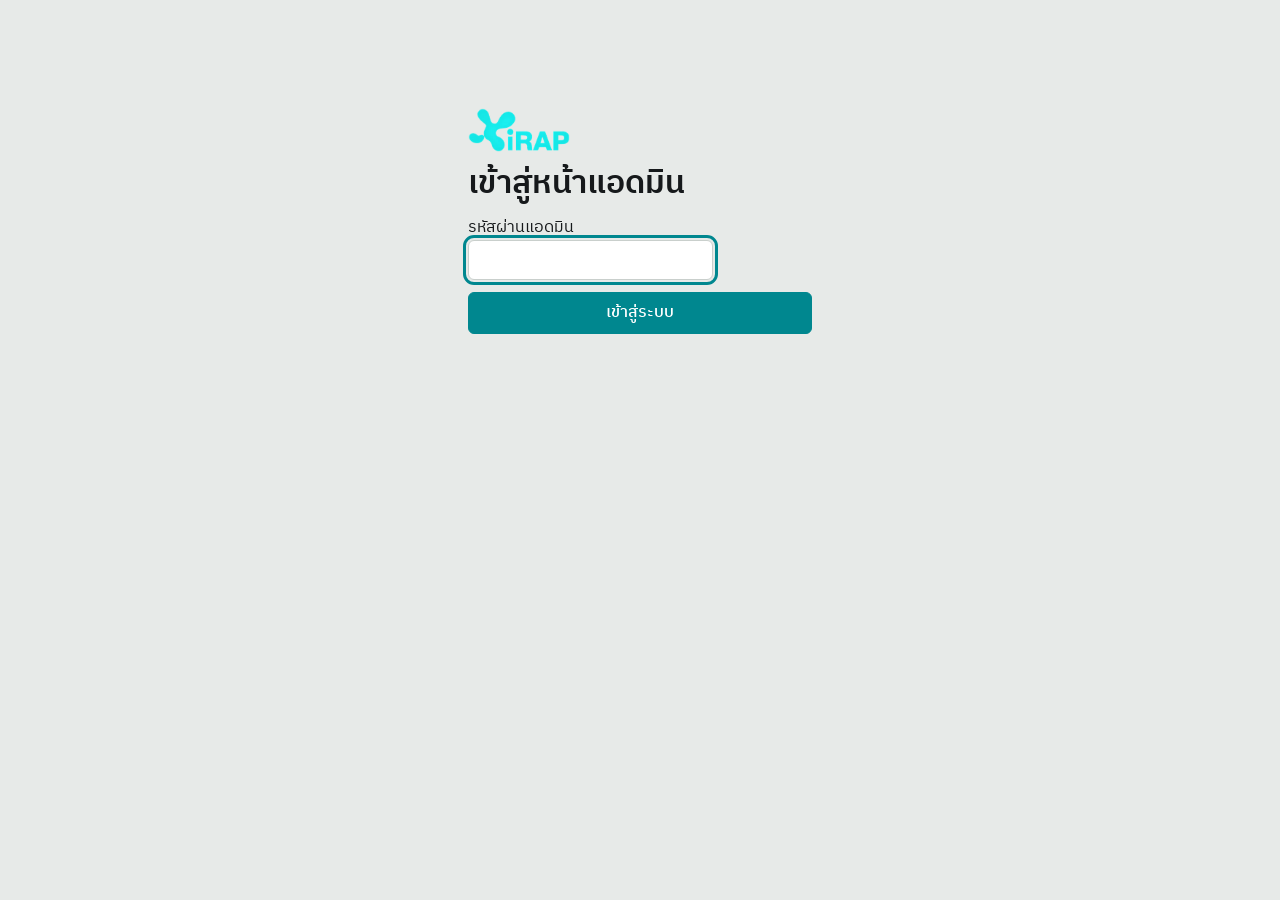
==== admin/index.html @ 8eb098cf "Add v2: separate admin, tv and referee sites with realtime and scheduled queue opening" ====
<!doctype html>
<html lang="th">
<head>
<meta charset="utf-8">
<meta name="viewport" content="width=device-width,initial-scale=1">
<meta name="theme-color" content="#16191B">
<title>Alvik Admin</title>
<link rel="icon" href="../shared/irap.png">
<link rel="stylesheet" href="../shared/base.css">
<link rel="stylesheet" href="admin.css">
</head>
<body>
<div id="app"></div>
<dialog id="dlg"></dialog>
<script src="../shared/supabase.js"></script>
<script src="../shared/qr.min.js"></script>
<script type="module" src="main.js"></script>
</body>
</html>
---- shared/base.css ----
@import url(fonts.css);
:root{
  --ink:#16191B; --floor:#E7EAE8; --panel:#FFFFFF; --line:#C9CFCC; --muted:#5D6663;
  --teal:#00878F; --red:#CF3A2E; --blue:#2457C5; --tape:#F2B705; --done:#2F8A4E;
  --red-soft:#F9E3E0; --blue-soft:#E1E9F9; --tape-soft:#FCF1C8;
  --r-sm:6px; --r-md:10px;
  --f:"IBM Plex Sans Thai",system-ui,sans-serif;
}
*{box-sizing:border-box}
html,body{margin:0;background:var(--floor);color:var(--ink);font:400 16px/1.5 var(--f);font-variant-numeric:tabular-nums;-webkit-text-size-adjust:100%}
button,input,select,textarea{font:inherit;color:inherit}
h1,h2,h3{margin:0;font-weight:600;line-height:1.25}
.num{font-variant-numeric:tabular-nums}
.muted{color:var(--muted)}
.btn{min-height:40px;padding:8px 16px;border:1px solid var(--line);border-radius:var(--r-sm);background:var(--panel);font-weight:500;cursor:pointer;touch-action:manipulation}
a.btn{color:inherit;text-decoration:none;display:inline-flex;align-items:center}
.btn:hover{border-color:var(--ink)}
.btn:focus-visible,input:focus-visible,select:focus-visible{outline:3px solid var(--teal);outline-offset:2px}
.btn.primary{background:var(--teal);border-color:var(--teal);color:#fff}
.btn.danger{border-color:var(--red);color:var(--red)}
.btn.red{background:var(--red);border-color:var(--red);color:#fff}
.btn.blue{background:var(--blue);border-color:var(--blue);color:#fff}
.btn.small{min-height:32px;padding:4px 10px;font-size:14px}
.btn:disabled{opacity:.4;cursor:not-allowed}
input,select{min-height:40px;padding:6px 10px;border:1px solid var(--line);border-radius:var(--r-sm);background:#fff;max-width:100%}
.card{background:var(--panel);border:1px solid var(--line);border-left:6px solid var(--line);border-radius:var(--r-md);padding:14px 16px}
.card.st-ready{border-left-color:var(--teal)} .card.st-queued{border-left-color:var(--teal);border-left-style:dashed}
.card.st-live{border-left-color:var(--tape)} .card.st-done{border-left-color:var(--done)} .card.st-locked{border-left-color:var(--line)}
.pill{display:inline-block;padding:1px 10px;border-radius:99px;border:1px solid currentColor;font-size:13px;font-weight:500;white-space:nowrap}
.pill.ready,.pill.queued{color:var(--teal)} .pill.live{color:#7a5a00;background:var(--tape-soft);border-color:var(--tape)} .pill.done{color:var(--done)} .pill.locked{color:var(--muted)}
.netdot{display:inline-flex;align-items:center;gap:6px;font-size:13px;color:var(--muted)}
.netdot i{width:9px;height:9px;border-radius:50%;background:var(--line)}
.netdot.on i{background:var(--done)} .netdot.wait i{background:var(--tape)} .netdot.err i{background:var(--red)}
.side-r{--c:var(--red);--cs:var(--red-soft)} .side-b{--c:var(--blue);--cs:var(--blue-soft)}
.toast{position:fixed;left:50%;bottom:20px;transform:translateX(-50%);background:var(--ink);color:#fff;padding:10px 18px;border-radius:var(--r-md);z-index:99;max-width:92vw}
.toast.bad{background:var(--red)}
.sr{position:absolute;left:-9999px}
@media (prefers-reduced-motion:reduce){*{animation:none!important;transition:none!important}}
---- admin/admin.css ----
.top{background:var(--ink);color:#fff;display:flex;align-items:center;gap:16px;padding:10px 20px;position:sticky;top:0;z-index:6}
.top img{height:34px;background:#fff;border-radius:6px;padding:2px 6px}.top b{font-size:18px}.top .sp{flex:1}.top .netdot{color:#fff}
.top .btn{background:transparent;color:#fff;border-color:#ffffff66;min-height:34px}
.tabs{display:flex;gap:2px;background:var(--panel);border-bottom:1px solid var(--line);padding:0 14px;overflow-x:auto;position:sticky;top:54px;z-index:5}
.tabs button{border:0;background:none;padding:12px 16px;font-weight:500;cursor:pointer;border-bottom:4px solid transparent;color:var(--muted);white-space:nowrap}
.tabs button.on{color:var(--ink);border-bottom-color:var(--teal)}
.main{padding:18px 20px;max-width:1500px;margin:0 auto}
.cols{display:grid;grid-template-columns:minmax(0,5fr) minmax(0,6fr);gap:18px;align-items:start}
@media (max-width:980px){.cols{grid-template-columns:minmax(0,1fr)}}
.cols>*,.stack>*{min-width:0}
.btns .btn{white-space:normal;text-align:left}
.stack{display:grid;gap:14px}
.h2{display:flex;align-items:baseline;gap:12px;margin:0 0 10px}.h2 h2{font-size:20px}.h2 span{color:var(--muted);font-size:14px}
.fc .t{font-size:56px;font-weight:600;line-height:1}.fc .vs{display:flex;gap:10px;align-items:center;flex-wrap:wrap;font-size:18px;margin:6px 0}
.fc .vs .r{color:var(--red);font-weight:600}.fc .vs .b{color:var(--blue);font-weight:600}.fc .sc{font-size:24px;font-weight:600}
.btns{display:flex;gap:8px;flex-wrap:wrap;margin-top:10px}
.tbl{width:100%;border-collapse:collapse;background:var(--panel);border:1px solid var(--line);border-radius:var(--r-md);overflow:hidden}
.tbl th{font-size:13px;font-weight:500;color:var(--muted);text-align:left;padding:8px 10px;background:#f3f5f4}
.tbl td{padding:8px 10px;border-top:1px solid var(--line);vertical-align:middle}
.tbl tr.sel td{background:var(--tape-soft)}
.tbl input[type=time]{width:140px}.tbl select{min-width:84px}
.tbl .num{text-align:right}
.q td:first-child{color:var(--done);font-weight:600}.tied td{background:#fbeceb}
.grid5{display:grid;grid-template-columns:repeat(auto-fill,minmax(360px,1fr));gap:14px}
.form{display:grid;gap:10px;max-width:560px}.form label{display:grid;gap:4px;font-weight:500}
.form .two{display:grid;grid-template-columns:1fr 1fr;gap:10px}
.teams{display:grid;grid-template-columns:repeat(auto-fill,minmax(300px,1fr));gap:14px}
.teams .grp{display:grid;gap:8px}.teams .grp div{display:grid;grid-template-columns:28px 1fr;gap:8px;align-items:center}
dialog{border:1px solid var(--line);border-radius:var(--r-md);padding:0;width:min(940px,96vw);max-height:92vh;background:var(--floor);color:var(--ink)}
dialog::backdrop{background:#16191Bb0}
.dh{display:flex;align-items:center;gap:12px;padding:14px 18px;background:var(--panel);border-bottom:1px solid var(--line);position:sticky;top:0}.dh h2{flex:1}
.db{padding:16px 18px;display:grid;gap:14px;overflow:auto;max-height:calc(92vh - 70px)}
.gf{display:grid;grid-template-columns:repeat(6,minmax(0,1fr));gap:8px;align-items:end}
.gf label{display:grid;gap:3px;font-size:13px;color:var(--muted)}.gf input,.gf select{width:100%;min-width:0}
@media (max-width:700px){.gf{grid-template-columns:repeat(2,1fr)}}
.links{display:grid;gap:12px}.lk{display:grid;grid-template-columns:auto 1fr;gap:14px;align-items:center}.lk code{word-break:break-all;font-size:13px;color:var(--muted)}
.lk canvas,.lk img{width:110px;height:110px;image-rendering:pixelated}
.seg{display:flex;flex-wrap:wrap;gap:8px}.seg .btn.on{background:var(--ink);color:#fff;border-color:var(--ink)}
.warn{background:#fbeceb;border:1px solid var(--red);border-radius:var(--r-sm);padding:6px 10px;margin:8px 0;color:#7c1f17}
.login{max-width:380px;margin:12vh auto;padding:0 18px;display:grid;gap:12px}
.mono{font-family:"IBM Plex Mono",monospace;font-size:13px}
.tw{overflow-x:auto;-webkit-overflow-scrolling:touch}.tw .tbl{min-width:560px}
@media (max-width:700px){.top{padding:8px 12px}.main{padding:12px}.fc .t{font-size:44px}}
.form,.form label{min-width:0}.form input,.form select{width:100%}
@media (max-width:700px){.form .two{grid-template-columns:1fr}.lk{grid-template-columns:1fr}}
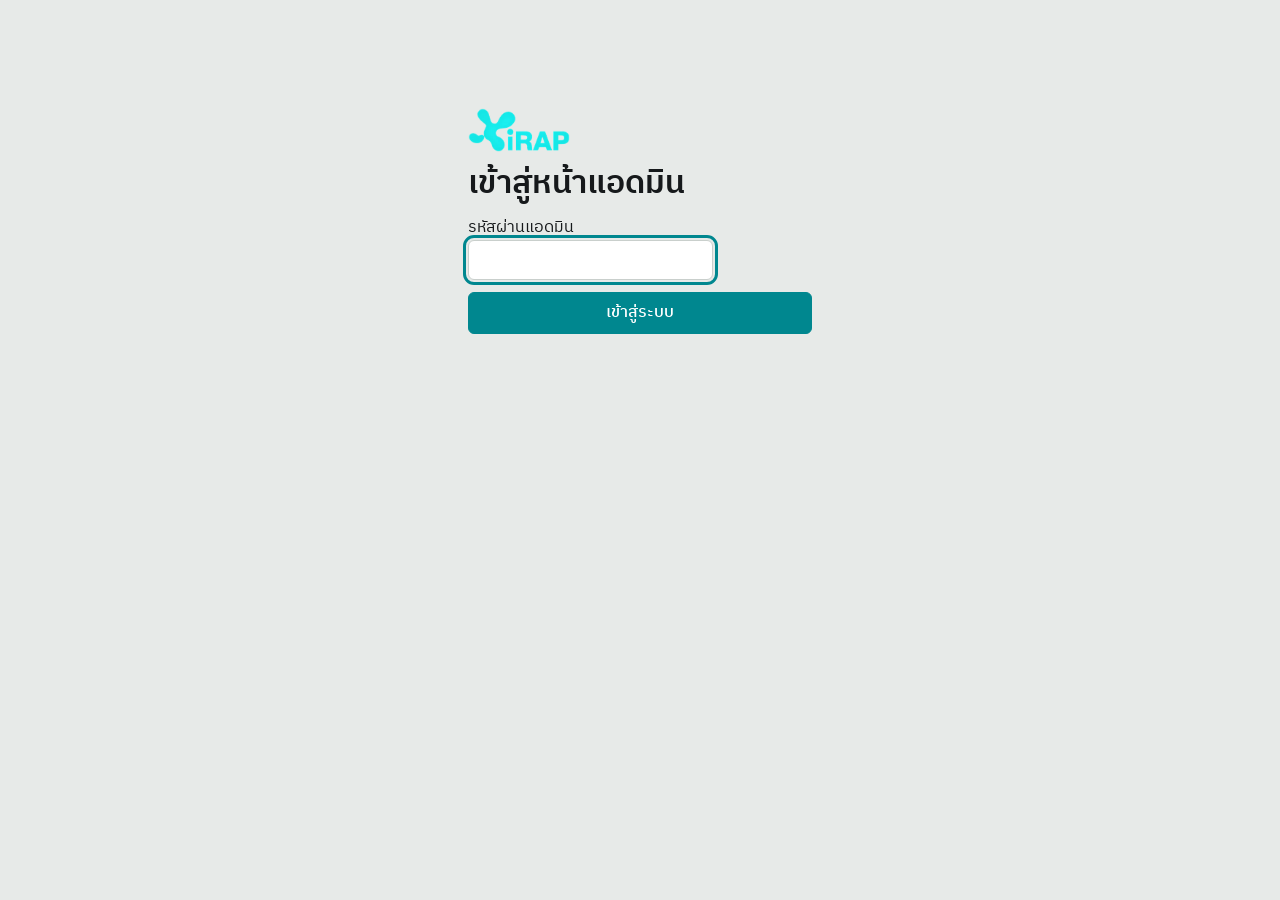
==== commit 4ddd2672: "Add bracket view with connector lines, forfeit for absent teams, admin overview, TV without clocks, " ====
--- a/admin/index.html
+++ b/admin/index.html
@@ -7,6 +7,7 @@
 <title>Alvik Admin</title>
 <link rel="icon" href="../shared/irap.png">
 <link rel="stylesheet" href="../shared/base.css">
+<link rel="stylesheet" href="../shared/bracket.css">
 <link rel="stylesheet" href="admin.css">
 </head>
 <body>
--- a/shared/bracket.css
+++ b/shared/bracket.css
@@ -0,0 +1,26 @@
+.bk{--bk-box:#fff;--bk-head:#16191B;--bk-headink:#fff;--bk-ink:#16191B;--bk-mute:#5D6663;--bk-line:#A9B1AE;--bk-on:#16191B;--bk-up:#2F8A4E;--bk-row:#F1F3F2;--bk-edge:#C9CFCC;--bk-live:#F2B705;--bk-champ:#F2B705;position:relative;width:100%;overflow:hidden}
+.bk.dark{--bk-box:#1D2326;--bk-head:#0E1112;--bk-headink:#F1F3F2;--bk-ink:#F1F3F2;--bk-mute:#98A3A0;--bk-line:#4A5553;--bk-on:#F1F3F2;--bk-row:#262D30;--bk-edge:#37403F}
+.bk-stage{position:absolute;left:0;top:0;transform-origin:0 0;font-family:var(--f);color:var(--bk-ink)}
+.bk-wires{position:absolute;left:0;top:0}
+.bk-wires path{fill:none;stroke:var(--bk-line);stroke-width:2.5;stroke-dasharray:7 6}
+.bk-wires path.on{stroke:var(--bk-on);stroke-dasharray:none;stroke-width:3}
+.bk-box{position:absolute;background:var(--bk-box);border:1.5px solid var(--bk-edge);border-radius:8px;overflow:hidden}
+.bk-h{display:flex;align-items:baseline;gap:10px;padding:0 12px;background:var(--bk-head);color:var(--bk-headink);line-height:36px}
+.bk-h b{font-size:19px}.bk-h span{font-size:14px;opacity:.7}
+.bk-row{display:grid;grid-template-columns:26px minmax(0,1fr) auto;gap:8px;align-items:center;padding:0 12px;font-size:18px;border-top:1px solid var(--bk-edge);border-left:5px solid transparent}
+.bk-row:nth-of-type(odd){background:var(--bk-row)}
+.bk-row .p{color:var(--bk-mute);font-weight:600}.bk-row .n{overflow:hidden;text-overflow:ellipsis;white-space:nowrap;font-weight:500}
+.bk-row .n.ph{color:var(--bk-mute);font-weight:400}.bk-row .n s{font-size:13px;color:var(--bk-mute);text-decoration:none;border:1px solid var(--bk-mute);border-radius:99px;padding:0 6px;margin-left:4px}
+.bk-row .s{color:var(--bk-mute);font-size:16px}
+.bk-row.up{border-left-color:var(--bk-up)}.bk-row.up .n{font-weight:600}.bk-row.up .p{color:var(--bk-up)}
+.bk-row.out{opacity:.5}
+.bk-c{display:flex;gap:6px;align-items:center;padding:0 8px;border-top:1px solid var(--bk-edge)}
+.bk-chip{display:inline-flex;align-items:center;gap:5px;height:26px;padding:0 8px;border:1.5px solid var(--bk-edge);border-radius:6px;background:transparent;color:var(--bk-ink);font:inherit;font-size:14px;cursor:default;white-space:nowrap}
+.bk-chip b{font-weight:600}.bk-chip i{font-style:normal;font-weight:600}.bk-chip u{text-decoration:none;font-size:12px;color:var(--bk-mute)}
+.bk-chip em{font-style:normal;font-size:12px;background:var(--bk-ink);color:var(--bk-box);border-radius:99px;min-width:18px;text-align:center;line-height:18px}
+.bk-chip.ready,.bk-chip.queued{border-color:#00878F}.bk-chip.live{border-color:var(--bk-live);background:var(--bk-live);color:#16191B}.bk-chip.live em{background:#16191B;color:#F2B705}
+.bk-chip.done{border-color:var(--bk-up)}.bk-chip.locked{color:var(--bk-mute)}
+[data-act].bk-chip{cursor:pointer}[data-act].bk-chip:hover{border-color:var(--bk-ink)}
+.bk-champ{position:absolute;border:2px solid var(--bk-edge);border-radius:8px;padding:8px 14px;display:flex;flex-direction:column;gap:0;background:var(--bk-box)}
+.bk-champ span{font-size:14px;color:var(--bk-mute)}.bk-champ b{font-size:24px;line-height:1.25;overflow:hidden;text-overflow:ellipsis;white-space:nowrap}
+.bk-champ.has{border-color:var(--bk-champ);background:var(--bk-champ);color:#16191B}.bk-champ.has span{color:#16191B}
--- a/admin/admin.css
+++ b/admin/admin.css
@@ -43,3 +43,20 @@
 @media (max-width:700px){.top{padding:8px 12px}.main{padding:12px}.fc .t{font-size:44px}}
 .form,.form label{min-width:0}.form input,.form select{width:100%}
 @media (max-width:700px){.form .two{grid-template-columns:1fr}.lk{grid-template-columns:1fr}}
+.home{display:grid;gap:14px}
+.hbk{padding:10px}
+.hbot{display:grid;grid-template-columns:minmax(0,1fr) minmax(0,1fr);gap:14px;align-items:end}
+@media (max-width:980px){.hbot{grid-template-columns:minmax(0,1fr)}}
+.rq{display:grid;grid-template-columns:34px minmax(0,1fr) auto auto auto;gap:8px;align-items:center;padding:6px 0;border-top:1px solid var(--line)}
+.rq span:nth-child(2){overflow:hidden;text-overflow:ellipsis;white-space:nowrap}
+.hclk{display:grid;gap:12px;grid-template-columns:repeat(2,minmax(0,1fr))}.hclk.n1{grid-template-columns:1fr}
+.ck{background:var(--panel);border:1px solid var(--line);border-left:6px solid var(--line);border-radius:var(--r-md);padding:10px 14px;display:grid;gap:2px}
+.ck.st-live{border-left-color:var(--tape)}.ck.st-queued{border-left-color:var(--teal)}.ck.st-done{border-left-color:var(--done)}.ck.empty{opacity:.6}
+.ckh{display:flex;gap:10px;align-items:baseline}.ckh span{color:var(--muted)}
+.ckh .dot{width:9px;height:9px;border-radius:50%;background:var(--line);margin-left:auto;align-self:center}.ckh .dot.on{background:var(--done)}
+.ckv{display:flex;gap:8px;align-items:baseline;font-size:15px;min-width:0}.ckv .r{color:var(--red)}.ckv .b{color:var(--blue)}.ckv span{overflow:hidden;text-overflow:ellipsis;white-space:nowrap;min-width:0}.ckv b{font-size:18px}
+.ckt{font-size:54px;font-weight:600;line-height:1.05;letter-spacing:-.02em}.ckt.warn{color:var(--red)}.ckp{font-size:14px}
+.teams .grp div{grid-template-columns:28px minmax(0,1fr) auto}.ab{display:flex;gap:6px;align-items:center;font-size:14px;color:var(--muted)}.ab input{min-height:0}
+.top b{min-width:0;overflow:hidden;white-space:nowrap;text-overflow:ellipsis}
+.top .btn{white-space:nowrap}
+.hbk{overflow-x:auto}.hbk .bk{min-width:900px}
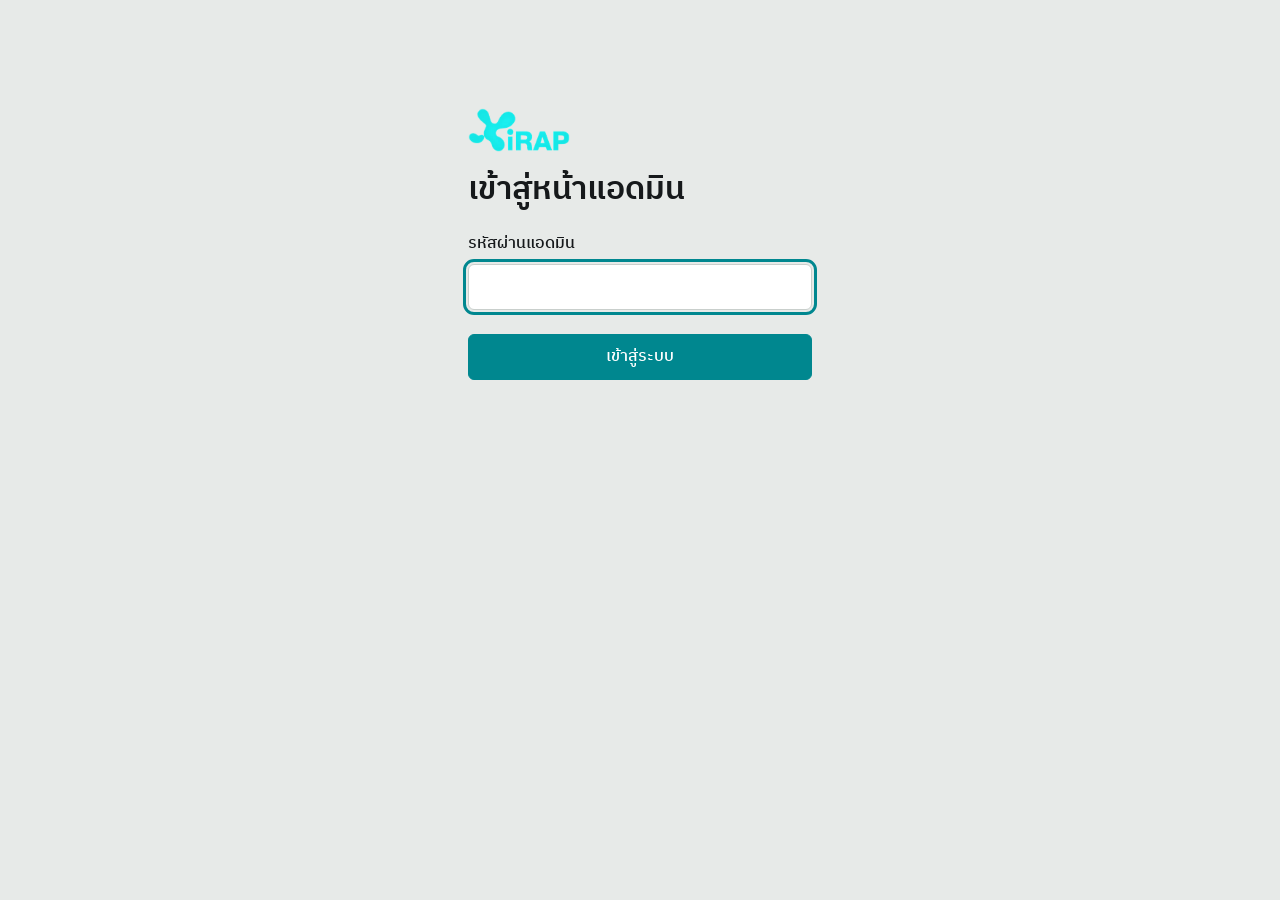
==== commit 5c93d43f: "Pause and resume the clock, coloured bracket lines, icon favicon Migration 016 adds a2_ref_clock (pa" ====
--- a/admin/index.html
+++ b/admin/index.html
@@ -1,11 +1,11 @@
 <!doctype html>
-<html lang="th">
+<html lang="en">
 <head>
 <meta charset="utf-8">
 <meta name="viewport" content="width=device-width,initial-scale=1">
 <meta name="theme-color" content="#16191B">
-<title>Alvik Admin</title>
-<link rel="icon" href="../shared/irap.png">
+<title>Admin · Alvik</title>
+<link rel="icon" href="../shared/irap-icon.png">
 <link rel="stylesheet" href="../shared/base.css">
 <link rel="stylesheet" href="../shared/bracket.css">
 <link rel="stylesheet" href="admin.css">
--- a/shared/base.css
+++ b/shared/base.css
@@ -36,3 +36,12 @@
 .toast.bad{background:var(--red)}
 .sr{position:absolute;left:-9999px}
 @media (prefers-reduced-motion:reduce){*{animation:none!important;transition:none!important}}
+/* Popup for documents (shared by Admin and Referee) and a clear close button */
+.pop{position:fixed;inset:0;z-index:40;background:#000c;display:flex;flex-direction:column;padding:env(safe-area-inset-top) 0 0}
+.pop-h{display:flex;align-items:center;gap:10px;padding:10px 12px;background:var(--teal);color:#fff}.pop-h b{flex:1;font-size:17px;overflow:hidden;text-overflow:ellipsis;white-space:nowrap}
+.pop-b{flex:1;overflow:auto;-webkit-overflow-scrolling:touch;overscroll-behavior:contain;padding:8px;display:grid;gap:8px;justify-items:start;justify-content:safe center;align-content:start;background:#2a3033}
+.pop-page{background:#fff;box-shadow:0 2px 10px #0006}
+.pz{width:36px;height:36px;border-radius:8px;border:1.5px solid #ffffffaa;background:transparent;color:#fff;font-size:22px;font-weight:700;line-height:1;cursor:pointer;flex:none}.pop-img{max-width:100%;height:auto}
+.pop-msg{color:#fff;padding:20px}
+.xbtn{display:inline-flex;align-items:center;gap:6px;background:#fff;color:#16191B;border:0;border-radius:99px;padding:7px 14px 7px 10px;font:inherit;font-weight:700;font-size:15px;cursor:pointer;box-shadow:0 1px 4px #0004;flex:none}
+.xbtn svg{width:18px;height:18px;fill:none;stroke:currentColor;stroke-width:3;stroke-linecap:round}
--- a/shared/bracket.css
+++ b/shared/bracket.css
@@ -2,8 +2,8 @@
 .bk.dark{--bk-box:#1D2326;--bk-head:#0E1112;--bk-headink:#F1F3F2;--bk-ink:#F1F3F2;--bk-mute:#98A3A0;--bk-line:#4A5553;--bk-on:#F1F3F2;--bk-row:#262D30;--bk-edge:#37403F}
 .bk-stage{position:absolute;left:0;top:0;transform-origin:0 0;font-family:var(--f);color:var(--bk-ink)}
 .bk-wires{position:absolute;left:0;top:0}
-.bk-wires path{fill:none;stroke:var(--bk-line);stroke-width:2.5;stroke-dasharray:7 6}
-.bk-wires path.on{stroke:var(--bk-on);stroke-dasharray:none;stroke-width:3}
+.bk-wires path{fill:none;stroke:var(--bk-line);stroke-width:3;opacity:.75}
+.bk-wires path.on{stroke-width:4.5;opacity:1}
 .bk-box{position:absolute;background:var(--bk-box);border:1.5px solid var(--bk-edge);border-radius:8px;overflow:hidden}
 .bk-h{display:flex;align-items:baseline;gap:10px;padding:0 12px;background:var(--bk-head);color:var(--bk-headink);line-height:36px}
 .bk-h b{font-size:19px}.bk-h span{font-size:14px;opacity:.7}
@@ -24,3 +24,5 @@
 .bk-champ{position:absolute;border:2px solid var(--bk-edge);border-radius:8px;padding:8px 14px;display:flex;flex-direction:column;gap:0;background:var(--bk-box)}
 .bk-champ span{font-size:14px;color:var(--bk-mute)}.bk-champ b{font-size:24px;line-height:1.25;overflow:hidden;text-overflow:ellipsis;white-space:nowrap}
 .bk-champ.has{border-color:var(--bk-champ);background:var(--bk-champ);color:#16191B}.bk-champ.has span{color:#16191B}
+/* Compact bracket for short panels: tighter header, no match chips */
+.bk.compact .bk-c{display:none}.bk.compact .bk-h{line-height:30px}.bk.compact .bk-h b{font-size:18px}
--- a/admin/admin.css
+++ b/admin/admin.css
@@ -1,5 +1,5 @@
 .top{background:var(--ink);color:#fff;display:flex;align-items:center;gap:16px;padding:10px 20px;position:sticky;top:0;z-index:6}
-.top img{height:34px;background:#fff;border-radius:6px;padding:2px 6px}.top b{font-size:18px}.top .sp{flex:1}.top .netdot{color:#fff}
+.top img{height:34px}.top b{font-size:18px}.top .sp{flex:1}.top .netdot{color:#fff}
 .top .btn{background:transparent;color:#fff;border-color:#ffffff66;min-height:34px}
 .tabs{display:flex;gap:2px;background:var(--panel);border-bottom:1px solid var(--line);padding:0 14px;overflow-x:auto;position:sticky;top:54px;z-index:5}
 .tabs button{border:0;background:none;padding:12px 16px;font-weight:500;cursor:pointer;border-bottom:4px solid transparent;color:var(--muted);white-space:nowrap}
@@ -38,6 +38,10 @@
 .seg{display:flex;flex-wrap:wrap;gap:8px}.seg .btn.on{background:var(--ink);color:#fff;border-color:var(--ink)}
 .warn{background:#fbeceb;border:1px solid var(--red);border-radius:var(--r-sm);padding:6px 10px;margin:8px 0;color:#7c1f17}
 .login{max-width:380px;margin:12vh auto;padding:0 18px;display:grid;gap:12px}
+/* Sign-in form: label above a full-width input, more room between rows */
+.login{gap:18px}.login h1{margin:0 0 4px}.login p{margin:0}
+.login label{display:grid;gap:8px;font-weight:500}.login input{width:100%;min-height:46px;box-sizing:border-box}
+.login .btn{margin-top:6px;min-height:46px}
 .mono{font-family:"IBM Plex Mono",monospace;font-size:13px}
 .tw{overflow-x:auto;-webkit-overflow-scrolling:touch}.tw .tbl{min-width:560px}
 @media (max-width:700px){.top{padding:8px 12px}.main{padding:12px}.fc .t{font-size:44px}}
@@ -60,3 +64,41 @@
 .top b{min-width:0;overflow:hidden;white-space:nowrap;text-overflow:ellipsis}
 .top .btn{white-space:nowrap}
 .hbk{overflow-x:auto}.hbk .bk{min-width:900px}
+.btn.big{min-height:56px;font-size:18px;font-weight:600;width:100%}
+.evl tr.void td{text-decoration:line-through;color:var(--muted)}.evl td.r{color:var(--red);font-weight:600}.evl td.b{color:var(--blue);font-weight:600}
+.h2 select{min-height:32px}
+.switch{display:flex;gap:12px;align-items:center;cursor:pointer;font-weight:500}
+.switch input{position:absolute;opacity:0;width:0;height:0}
+.switch span{width:48px;height:28px;border-radius:99px;background:var(--line);position:relative;transition:background .15s;flex:none}
+.switch span::after{content:"";position:absolute;left:3px;top:3px;width:22px;height:22px;border-radius:50%;background:#fff;transition:left .15s}
+.switch input:checked+span{background:var(--teal)}.switch input:checked+span::after{left:23px}
+.switch input:focus-visible+span{outline:3px solid var(--teal);outline-offset:2px}
+/* Standings fit on one screen: no horizontal scroll, compact rows */
+.stand{gap:12px}.stand .tw{overflow:visible}.stand .tw .tbl{min-width:0}
+.stand .tbl th,.stand .tbl td{padding:5px 8px}.stand .h2{margin-bottom:4px}
+.stand .tbl td:nth-child(2){overflow-wrap:anywhere}
+/* Live layout editor: 16:9 preview of the 1920x1080 Dashboard */
+.layc{display:flex;gap:14px;flex-wrap:wrap;margin-bottom:10px}.chk2{display:flex;gap:6px;align-items:center;font-weight:500}
+.lay{position:relative;width:100%;aspect-ratio:16/9;background:#14181A;border-radius:8px;overflow:hidden;touch-action:none;user-select:none;
+  background-image:linear-gradient(#ffffff0d 1px,transparent 1px),linear-gradient(90deg,#ffffff0d 1px,transparent 1px);background-size:5.2083% 9.259%}
+.lhead{position:absolute;left:2.08%;top:2.6%;right:2.08%;height:6%;border:1px dashed #ffffff33;color:#ffffff66;font-size:12px;display:flex;align-items:center;padding-left:8px;border-radius:4px}
+.lbx{position:absolute;border:2px solid #4fb3a9;background:#4fb3a926;border-radius:6px;color:#fff;cursor:move;display:flex;flex-direction:column;justify-content:center;align-items:center;font-size:13px;gap:2px;overflow:hidden}
+.lbx{container-type:size;--red-soft:#4a2320;--blue-soft:#1d2c52;--panel:#1D2326;--ink:#F1F3F2;--muted:#98A3A0}
+.lbx>[class^="mk-"]{position:absolute;inset:0;pointer-events:none;overflow:hidden;color:var(--ink)}
+.ltag{position:absolute;right:4px;top:3px;display:flex;gap:6px;align-items:baseline;background:#000a;padding:1px 6px;border-radius:4px;font-size:11px;z-index:2;pointer-events:none}
+.ltag span{font-size:10px;opacity:.7}
+/* Sample content: same container-unit sizing as dashboard/dash.css .lp */
+.mk-i{display:flex;align-items:center;gap:3cqw;font-size:min(56cqh,calc(32px * var(--sc,.5)));color:var(--muted);white-space:nowrap}.mk-i b{color:var(--ink)}
+.mk-t{background:var(--cs);border-top:calc(10px * var(--sc,.5)) solid var(--c);border-radius:calc(12px * var(--sc,.5));padding:4cqh 5cqw;display:grid;gap:3cqh;align-content:start}
+.mk-t .k{font-size:min(5cqh,9cqw);font-weight:700;color:var(--c)}.mk-t{align-content:center;justify-items:center;text-align:center}.mk-t .n{font-size:min(22cqh,13cqw);font-weight:700;line-height:1.1}
+.mk-t .w{font-size:min(22cqh,24cqw);font-weight:800;line-height:1}.mk-t .ev{font-size:min(5.4cqh,5.6cqw);color:var(--muted);display:grid;gap:2px}.mk-t .ev b{color:var(--ink)}
+.mk-t .pk{display:flex;gap:2cqw}.mk-t .pk i{width:min(10cqh,10cqw);height:min(10cqh,10cqw);border:2px solid var(--c);border-radius:3px}.mk-t .pk i.on{background:var(--c)}
+.mk-c{display:flex;flex-direction:column;justify-content:center;align-items:center}.mk-c .t{font-size:min(48cqh,26cqw);font-weight:700;line-height:1}
+.mk-c .p{font-size:min(8.5cqh,6cqw);font-weight:600;color:var(--muted);letter-spacing:.12em;text-transform:uppercase}
+.mk-b{background:var(--panel);border-radius:calc(10px * var(--sc,.5));padding:calc(8px * var(--sc,.5));display:flex;align-items:center}.mk-b .bk{width:100%}
+.mk-u{background:var(--panel);border-radius:calc(10px * var(--sc,.5));padding:4cqh 5cqw;display:grid;gap:2cqh;align-content:start;font-size:min(8cqh,7.5cqw)}
+.mk-u h3{font-size:min(7cqh,6.5cqw);color:var(--muted);margin:0}.mk-u div{display:flex;gap:4cqw;white-space:nowrap}
+.lbx-red{border-color:#e05a4f;background:#e05a4f26}.lbx-blue{border-color:#4f7be0;background:#4f7be026}.lbx-clock{border-color:#e8c547;background:#e8c54726}
+.lbx>i{z-index:3;position:absolute;right:0;bottom:0;width:16px;height:16px;cursor:nwse-resize;background:linear-gradient(135deg,transparent 50%,#fff 50%)}
+/* Documents list */
+.doclist{display:grid;gap:8px;margin-top:12px}.docrow{display:grid;grid-template-columns:auto 1fr auto;gap:12px;align-items:center;padding:8px 0;border-top:1px solid var(--line)}
